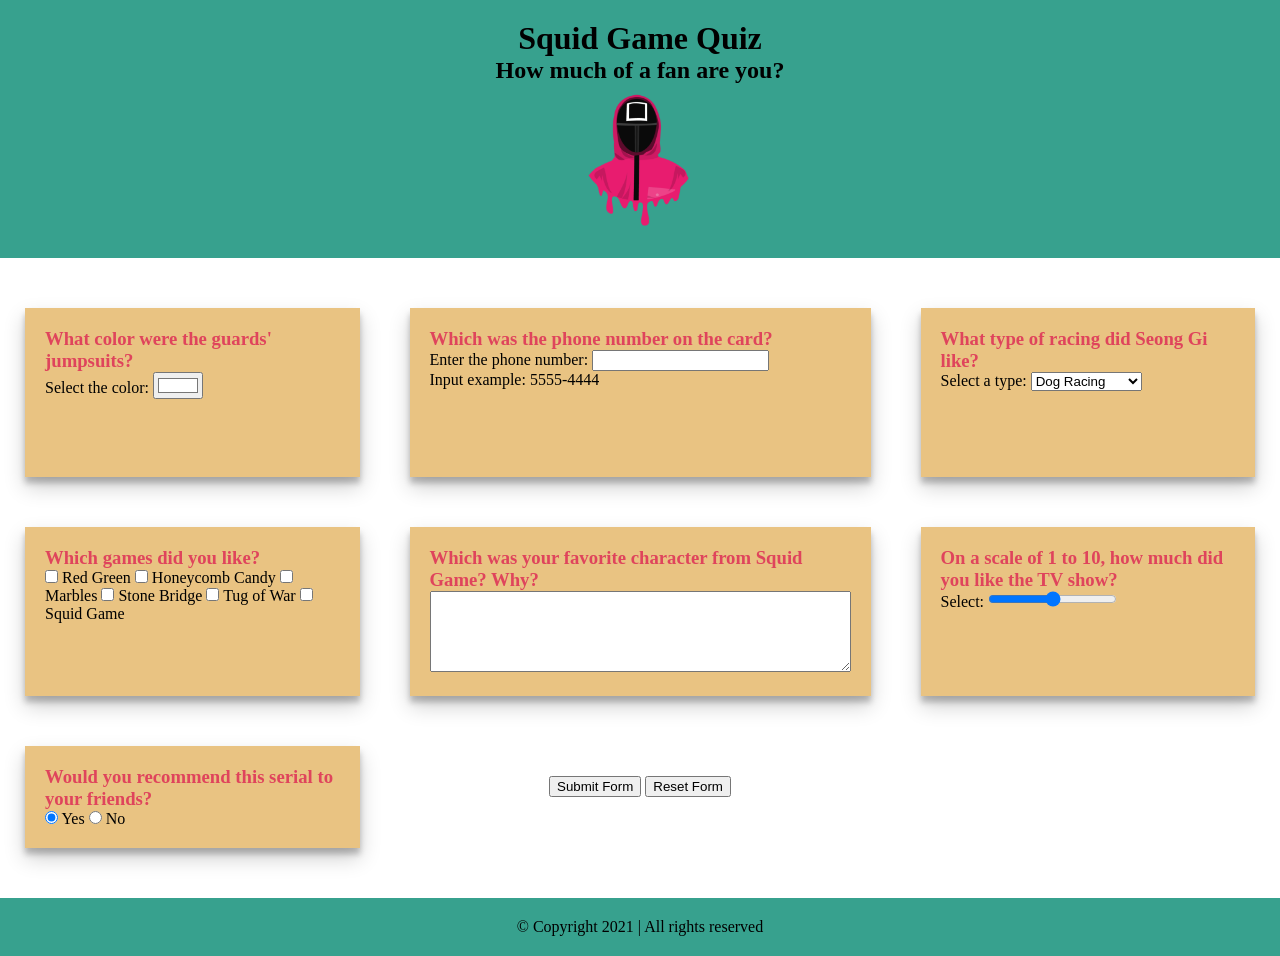
==== CSS/index.html @ 40cae2ff "add css part1" ====
<!DOCTYPE html>

<html lang="en">
<head>
    <meta charset="UTF-8">
    <meta http-equiv="X-UA-Compatible" content="IE=edge">
    <meta name="viewport" content="width=device-width, initial-scale=1.0">
    <link rel="stylesheet" href="style.css">
    <title>Squid Game Form</title>
</head>
<header>
    <h1>Squid Game Quiz</h1>
    <h2>How much of a fan are you?</h2>
    <img src="mask.png" alt="Squid Game"> 
</header>
<body>
    <main>
        <form action="#" method="POST" class="form">
     
                <div class="question">
                    <h3>What color were the guards' jumpsuits?</h3>
                    <label for="pick-color">Select the color:</label>
                    <input type="color" id="pick-color" value="#ffffff" />
                </div>    

                <div class="question">
                    <h3>Which was the phone number on the card?</h3>
                    <label for="phone-number" >Enter the phone number:</label>
                    <input type="tel" id="phone-number" pattern="[0-9]{4}-[0-9]{4}" required/>
                    <p>Input example: 5555-4444</p>
                </div>

                <div class="question">
                    <h3>What type of racing did Seong Gi like?</h3>
                    <label>Select a type:</label>
                    <select>
                        <option value="dog">Dog Racing</option>
                        <option value="hourse">Hourse Racing</option>
                        <option value="car">Car Racing</option>
                        <option value="cow">Cow Racing</option>
                    </select>
                </div>
                
                <div class="question">
                    <h3>Which games did you like? </h3>
                    <input type="checkbox" name="games" id="Red-green">
                    <label for="Red-green">Red Green</label>
                    <input type="checkbox" name="games" id="honeycomb">
                    <label for="honeycomb">Honeycomb Candy</label>
                    <input type="checkbox" name="games" id="Marbles">
                    <label for="Marbles">Marbles</label>
                    <input type="checkbox" name="games" id="Stone Bridge">
                    <label for="Stone Bridge">Stone Bridge</label>
                    <input type="checkbox" name="games" id="Tug of war">
                    <label for="Tug of war">Tug of War</label>
                    <input type="checkbox" name="games" id="Squid Game">
                    <label for="Squid Game">Squid Game</label>
                </div>

                <div class="question">
                    <h3>Which was your favorite character from Squid Game? Why?</h3>
                    <textarea cols="50" rows="5" spellcheck="true"></textarea>
                </div>

                <div class="question">
                    <h3>On a scale of 1 to 10, how much did you like the TV show?</h3> 	
                    <label for="scale">Select:</label>
                    <input type="range" min="0" max="10">
                 </div>

                <div class="question">
                    <h3>Would you recommend this serial to your friends?</h3>
                    <input type="radio" name="recommend" value="yes" checked>
                    <label for="yes">Yes</label>
                    <input type="radio" name="recommend" value="no">
                    <label for="no">No</label>
                </div>    
                
                <div class="buttons">
                    <input type="submit" value="Submit Form">
                    <input type="reset" value="Reset Form">
                </div>
        </form> 
        
    </main>

    <footer class="footer">
        <p> &copy Copyright 2021 | All rights reserved</p>
    </footer>
    
</body>
</html>
---- CSS/style.css ----
@import "./theme.css";
@import "./footer.css";

*{
    box-sizing: border-box;
    margin:0px;
}


header{  
  background-color: var(--main-color);
  padding: 20px;
  text-align: center;
}

img{
    height: 150px;
    display: absolute;
    top:0;
}

h3{
    color:var(--text-color);
}

.form{
    display: grid;
    grid-template-columns: 1fr 1fr 1fr;
    grid-template-rows: 1fr 1fr;
    grid-gap: 50px;
    padding: 50px 25px;
}

.question{

    box-shadow: rgba(0, 0, 0, 0.19) 0px 10px 20px, rgba(0, 0, 0, 0.23) 0px 6px 6px;
    background: rgb(218,155,47, 0.6);
    padding: 20px;
}
.question:hover{
    background: rgb(218,155,47, 1);
}

.buttons{
    display: block;
    padding: 30px;
    text-align: center;

}



@media only screen and (max-width:1024px){
    .form{
        grid-template-columns: 1fr 1fr 1fr;
        grid-template-rows: auto;
    }
}

@media screen and (max-width:768px){
    .form{
        grid-template-columns: 1fr 1fr;
        grid-template-rows: auto;
    }
}

@media only screen and (max-width:480px){
    header{
        width: 100%;
    }
    .form{
    grid-template-columns: 1fr;
    grid-template-rows: auto;
    }
}
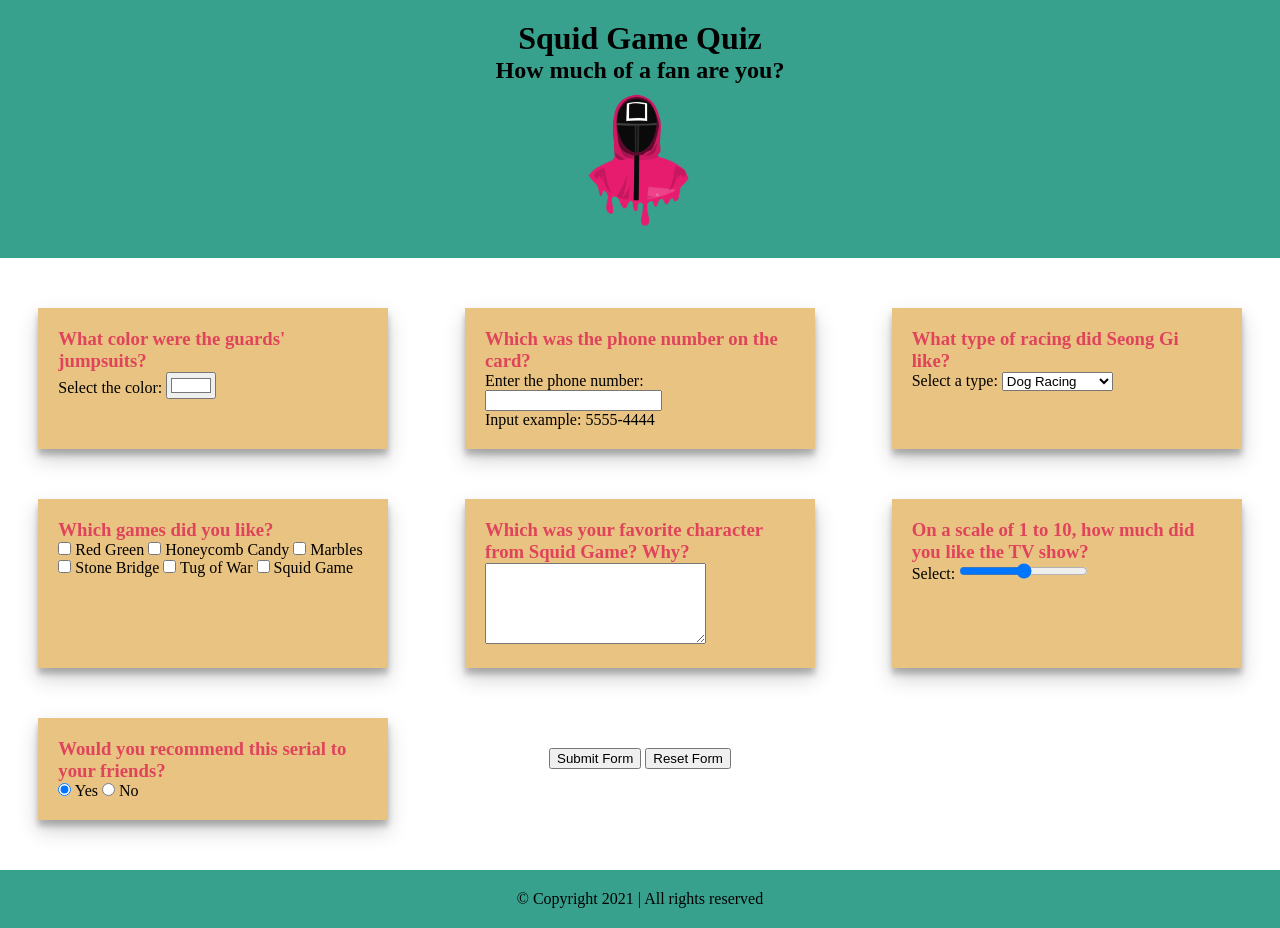
==== commit 760a99ec: "grid fix" ====
--- a/CSS/index.html
+++ b/CSS/index.html
@@ -59,7 +59,7 @@
 
                 <div class="question">
                     <h3>Which was your favorite character from Squid Game? Why?</h3>
-                    <textarea cols="50" rows="5" spellcheck="true"></textarea>
+                    <textarea cols="25" rows="5" spellcheck="true"></textarea>
                 </div>
 
                 <div class="question">
--- a/CSS/style.css
+++ b/CSS/style.css
@@ -15,7 +15,6 @@
 
 img{
     height: 150px;
-    display: absolute;
     top:0;
 }
 
@@ -23,10 +22,13 @@
     color:var(--text-color);
 }
 
+textarea{
+    justify-self: center;
+}
 .form{
     display: grid;
     grid-template-columns: 1fr 1fr 1fr;
-    grid-template-rows: 1fr 1fr;
+    /* grid-template-rows: 1fr 1fr 1fr; */
     grid-gap: 50px;
     padding: 50px 25px;
 }
@@ -36,6 +38,9 @@
     box-shadow: rgba(0, 0, 0, 0.19) 0px 10px 20px, rgba(0, 0, 0, 0.23) 0px 6px 6px;
     background: rgb(218,155,47, 0.6);
     padding: 20px;
+    width: 350px;
+    justify-self: center;
+
 }
 .question:hover{
     background: rgb(218,155,47, 1);
@@ -51,25 +56,30 @@
 
 
 @media only screen and (max-width:1024px){
-    .form{
-        grid-template-columns: 1fr 1fr 1fr;
-        grid-template-rows: auto;
-    }
+    .form {
+        grid-gap: 20px;
+   }
+
+   .question {
+       width: 350px;
+   }
 }
 
-@media screen and (max-width:768px){
+@media only screen and (max-width:768px){
     .form{
         grid-template-columns: 1fr 1fr;
-        grid-template-rows: auto;
+        /* grid-template-rows: repeat(4, 1fr); */
     }
 }
 
 @media only screen and (max-width:480px){
-    header{
-        width: 100%;
+    .form{
+        grid-template-columns: 1fr;
+        /* grid-template-rows: repeat(8, 1fr); */
+
     }
-    .form{
-    grid-template-columns: 1fr;
-    grid-template-rows: auto;
+
+    .question {
+        width: 280px;
     }
 }
